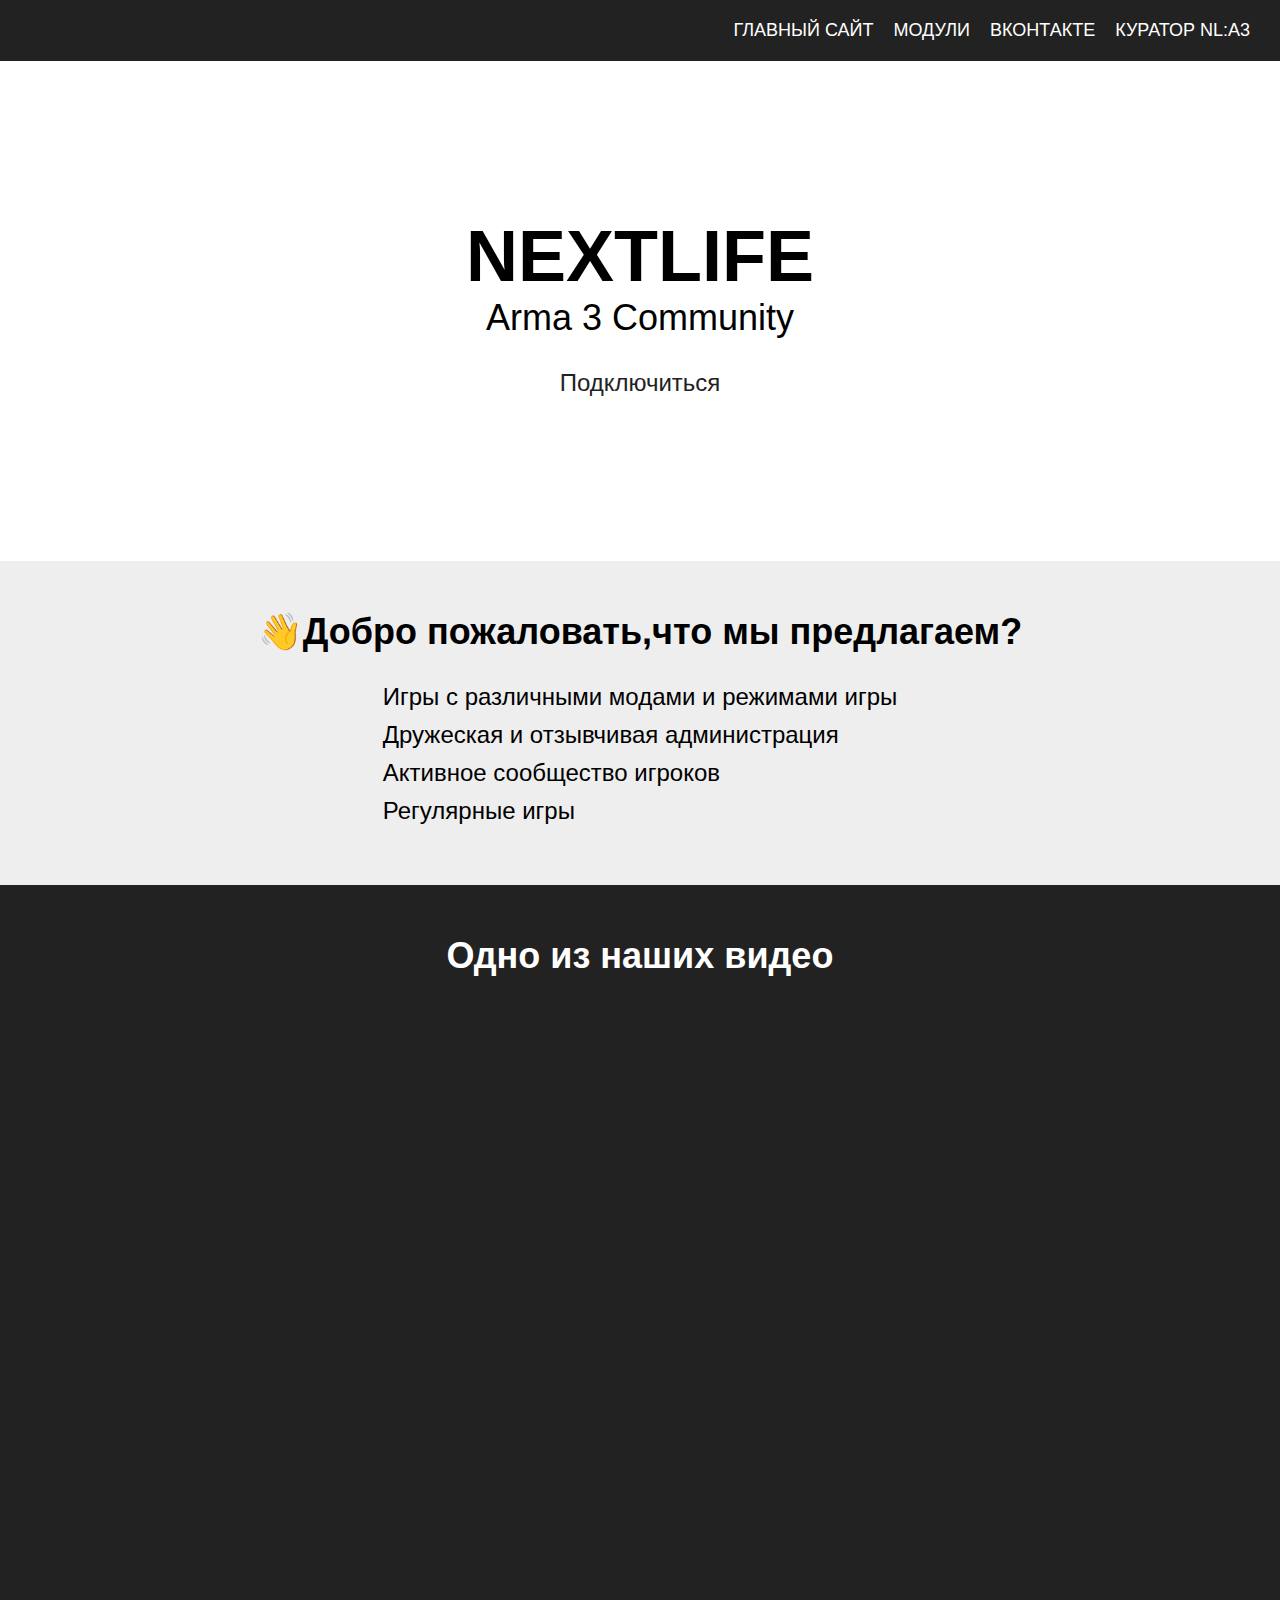
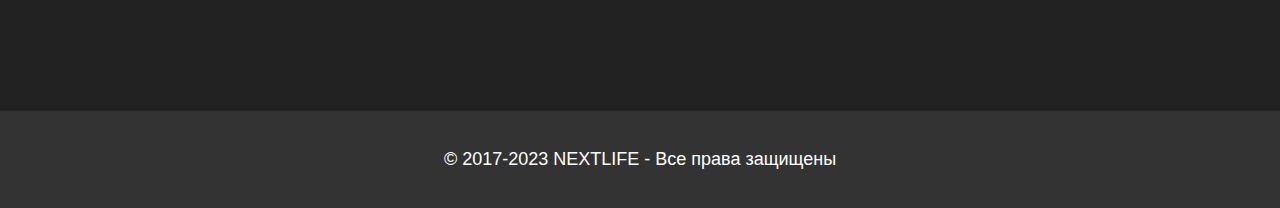
==== index.html @ 7549ed98 "Add files via upload" ====
<!DOCTYPE html>
<html lang="en">
<head>
    <meta charset="UTF-8">
    <meta name="viewport" content="width=device-width, initial-scale=1.0">
    <title>NEXTLIFE - Arma 3 Community</title>
    <link rel="stylesheet" href="style.css">
</head>
<body>
    <header>
        <nav>
            <ul>
                <li><a href="http://nextlife.site/index.html">ГЛАВНЫЙ САЙТ</a></li>
                <li><a href="http://nextlife.site/modules.html">МОДУЛИ</a></li>
                <li><a href="https://vk.com/nextlifecom">ВКОНТАКТЕ</a></li>
                <li><a href="https://i.ibb.co/Q6b96LS/2.jpg">КУРАТОР NL:A3</a></li>
            </ul>
        </nav>
    </header>
    
    <section id="banner">
        <h1>NEXTLIFE</h1>
        <p>Arma 3 Community</p>
        <a href="https://discord.gg/m8FfduWUJV">Подключиться</a>
    </section>
    
    <section id="features">
        <h2>👋Добро пожаловать,что мы предлагаем?</h2>
        <div class="centered">
            <ul>
                <li>Игры с различными модами и режимами игры</li>
                <li>Дружеская и отзывчивая администрация</li>
				<li>Активное сообщество игроков</li>
                <li>Регулярные игры</li>
            </ul>
        </div>
    </section>
    
    <section id="video">
        <h2>Одно из наших видео</h2>
        <div class="video-container">
            <iframe width="560" height="315" src="https://www.youtube.com/embed/bSjgAk4D9fc" frameborder="0" allowfullscreen></iframe>
        </div>
    </section>
    
    <section id="footer">
        <p>&copy; 2017-2023 NEXTLIFE - Все права защищены</p>
    </section>
    
    <script>
        const discordLink = document.querySelector('nav ul li:nth-child(3) a');
        discordLink.addEventListener('click', () => {
            window.location.href = discordLink.href;
        });
    </script>
</body>
</html>
---- style.css ----
/* Общие стили */
body {
    font-family: Arial, sans-serif;
    margin: 0;
    padding: 0;
}

a {
    text-decoration: none;
    color: inherit;
}

ul {
    list-style: none;
    margin: 0;
    padding: 0;
}

/* Шапка */
header {
    background-color: #222;
    color: #fff;
    padding: 20px;
}

nav ul {
    display: flex;
    justify-content: flex-end;
}

nav li {
    margin: 0 10px;
}

nav a {
    font-size: 18px;
}

/* Баннер */
#banner {
    background-image: url("https://media.discordapp.net/attachments/1047938889224028251/1047939388224585800/unknown.png?width=1246&height=701");
    background-size: cover;
    background-position: center;
    height: 500px;
    display: flex;
    flex-direction: column;
    justify-content: center;
    align-items: center;
}

#banner h1 {
    font-size: 72px;
    margin: 0;
}

#banner p {
    font-size: 36px;
    margin: 0;
}

#banner a {
    background-color: #fff;
    color: #222;
    font-size: 24px;
    padding: 10px 20px;
    border-radius: 5px;
    margin-top: 20px;
}

/* Особенности */
#features {
    background-color: #eee;
    padding: 50px;
}

#features h2 {
    font-size: 36px;
    margin: 0 0 20px 0;
    text-align: center;
}

#features li {
    font-size: 24px;
    margin: 10px 0;
}

/* Видео */
#video {
    background-color: #222;
    color: #fff;
    padding: 50px;
}

#video h2 {
    font-size: 36px;
    margin: 0 0 20px 0;
    text-align: center;
}

.video-container {
    position: relative;
    padding-bottom: 56.25%;
    height: 0;
}

.video-container iframe {
    position: absolute;
    top: 0;
    left: 0;
    width: 100%;
    height: 100%;
}

.centered {
    display: flex;
    justify-content: center;
}


/* Подвал */
#footer {
    background-color: #333;
    color: #fff;
    text-align: center;
    padding: 20px;
    font-size: 18px;
}
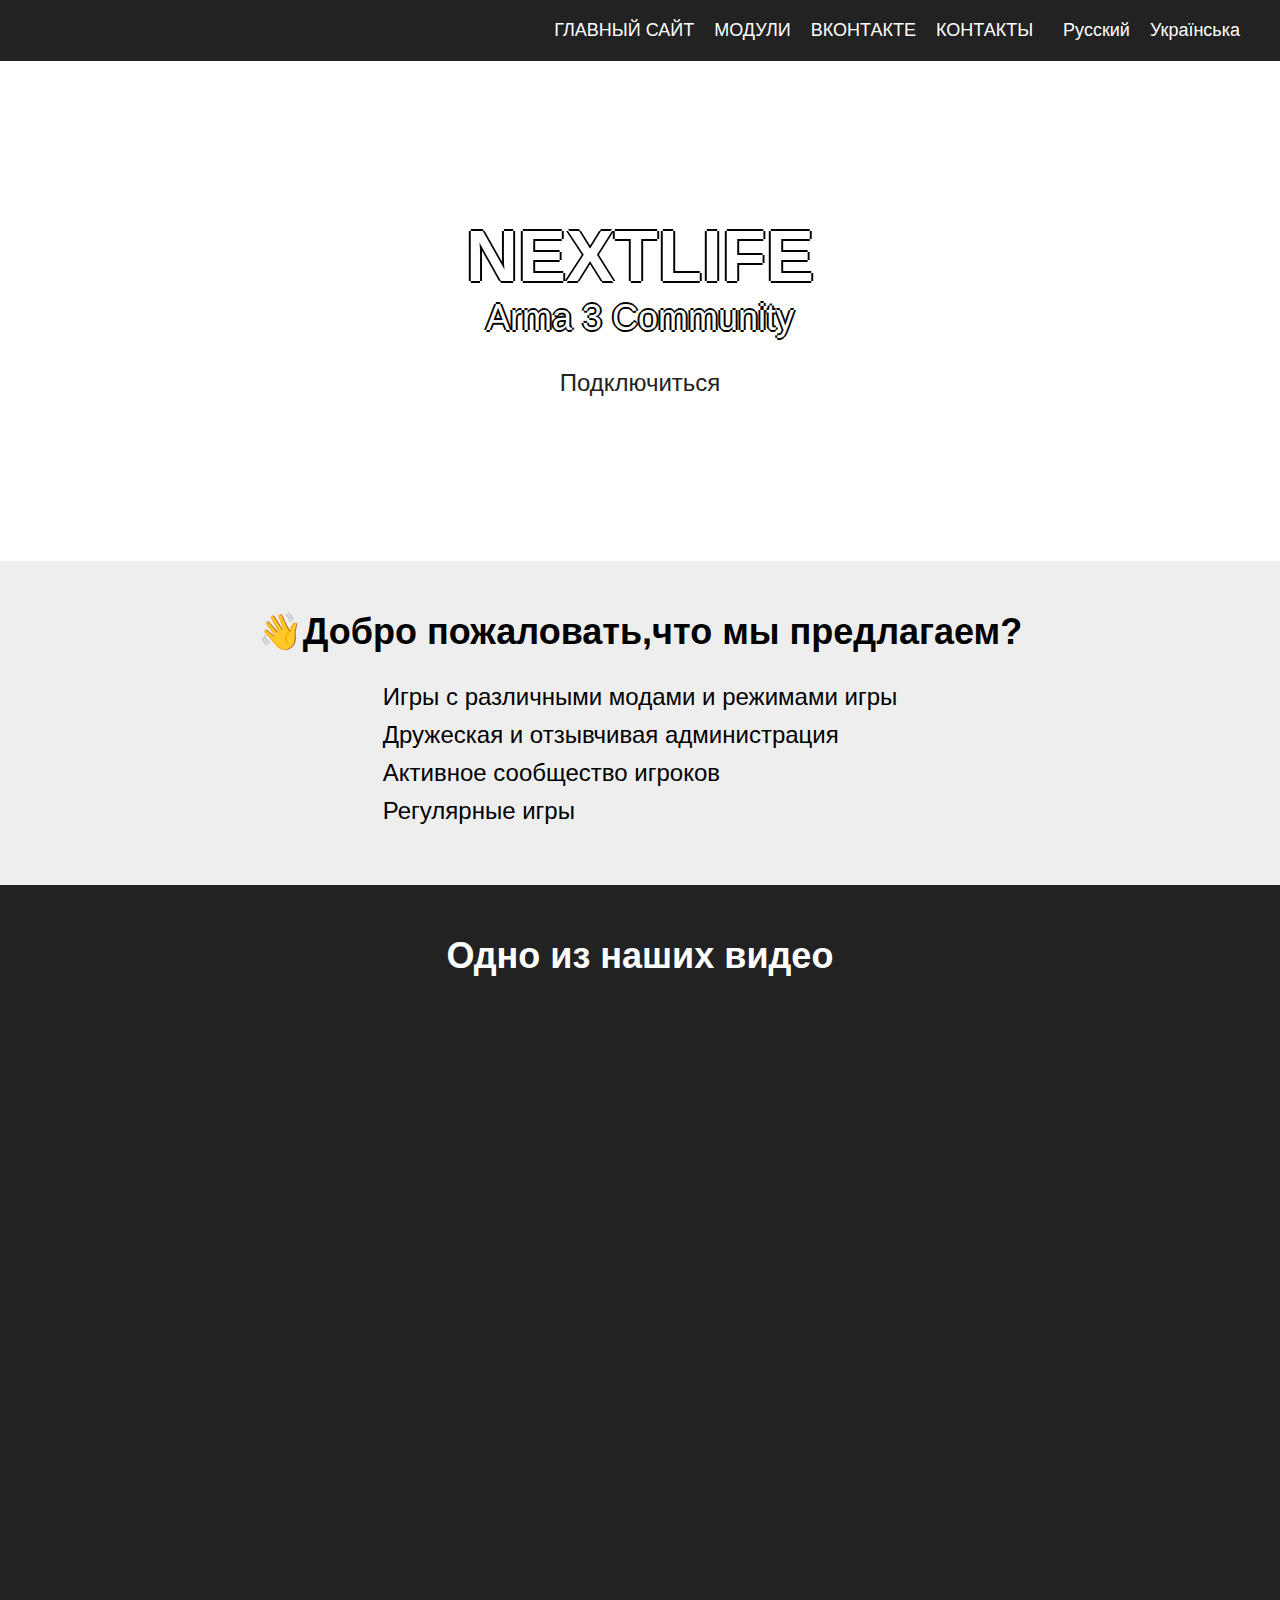
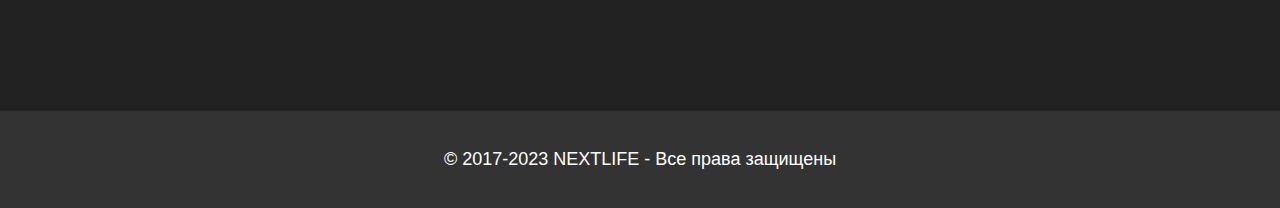
==== commit 9b23390f: "Add files via upload" ====
--- a/index.html
+++ b/index.html
@@ -1,57 +1,82 @@
 <!DOCTYPE html>
 <html lang="en">
 <head>
-    <meta charset="UTF-8">
-    <meta name="viewport" content="width=device-width, initial-scale=1.0">
-    <title>NEXTLIFE - Arma 3 Community</title>
-    <link rel="stylesheet" href="style.css">
+  <meta charset="UTF-8">
+  <meta name="viewport" content="width=device-width, initial-scale=1.0">
+  <title>NEXTLIFE - Arma 3 Community</title>
+  <link rel="stylesheet" href="style.css">
 </head>
 <body>
-    <header>
-        <nav>
-            <ul>
-                <li><a href="http://nextlife.site/index.html">ГЛАВНЫЙ САЙТ</a></li>
-                <li><a href="http://nextlife.site/modules.html">МОДУЛИ</a></li>
-                <li><a href="https://vk.com/nextlifecom">ВКОНТАКТЕ</a></li>
-                <li><a href="https://i.ibb.co/Q6b96LS/2.jpg">КУРАТОР NL:A3</a></li>
-            </ul>
-        </nav>
-    </header>
-    
-    <section id="banner">
-        <h1>NEXTLIFE</h1>
-        <p>Arma 3 Community</p>
-        <a href="https://discord.gg/m8FfduWUJV">Подключиться</a>
-    </section>
-    
-    <section id="features">
-        <h2>👋Добро пожаловать,что мы предлагаем?</h2>
-        <div class="centered">
-            <ul>
-                <li>Игры с различными модами и режимами игры</li>
-                <li>Дружеская и отзывчивая администрация</li>
-				<li>Активное сообщество игроков</li>
-                <li>Регулярные игры</li>
-            </ul>
-        </div>
-    </section>
-    
-    <section id="video">
-        <h2>Одно из наших видео</h2>
-        <div class="video-container">
-            <iframe width="560" height="315" src="https://www.youtube.com/embed/bSjgAk4D9fc" frameborder="0" allowfullscreen></iframe>
-        </div>
-    </section>
-    
-    <section id="footer">
-        <p>&copy; 2017-2023 NEXTLIFE - Все права защищены</p>
-    </section>
-    
-    <script>
-        const discordLink = document.querySelector('nav ul li:nth-child(3) a');
-        discordLink.addEventListener('click', () => {
-            window.location.href = discordLink.href;
-        });
-    </script>
-</body>
-</html>
+  <header>
+    <nav>
+      <ul>
+        <li><a href="http://nextlife.site/index.html">ГЛАВНЫЙ САЙТ</a></li>
+        <li><a href="http://nextlife.site/modules.html">МОДУЛИ</a></li>
+        <li><a href="https://vk.com/nextlifecom">ВКОНТАКТЕ</a></li>
+        <li><a href="https://arma3nextlife.netlify.app/kon.html">КОНТАКТЫ</a></li>
+        <li>
+          <div id="lang-selector">
+            <div id="lang-dropdown">
+              <ul>
+                <li><a id="ru-link" href="ru.html">Русский</a></li>
+                <li><a id="uk-link" href="uk.html">Українська</a></li>
+              </ul>
+            </div>
+          </div>
+        </li>
+      </ul>
+    </nav>
+  </header>
+  
+  <section id="banner">
+    <h1>NEXTLIFE</h1>
+    <p>Arma 3 Community</p>
+    <a href="https://discord.gg/m8FfduWUJV">Подключиться</a>
+  </section>
+  
+  <section id="features">
+    <h2>👋Добро пожаловать,что мы предлагаем?</h2>
+    <div class="centered">
+      <ul>
+        <li>Игры с различными модами и режимами игры</li>
+        <li>Дружеская и отзывчивая администрация</li>
+        <li>Активное сообщество игроков</li>
+        <li>Регулярные игры</li>
+      </ul>
+    </div>
+  </section>
+  
+  <section id="video">
+    <h2>Одно из наших видео</h2>
+    <div class="video-container">
+      <iframe width="560" height="315" src="https://www.youtube.com/embed/bSjgAk4D9fc" frameborder="0" allowfullscreen></iframe>
+    </div>
+  </section>
+  
+  <section id="footer">
+    <p>&copy; 2017-2023 NEXTLIFE - Все права защищены</p>
+  </section>
+  
+  <script>
+    const langDropdown = document.querySelector('#lang-dropdown');
+    const langToggle = document.querySelector('#lang-toggle');
+    const langLinkRU = document.querySelector('#ru-link');
+    const langLinkUA = document.querySelector('#ua-link');
+const langText = document.querySelector('#lang-text');
+
+langToggle.addEventListener('click', () => {
+langDropdown.classList.toggle('show');
+});
+
+langLinkRU.addEventListener('click', (event) => {
+event.preventDefault();
+langText.textContent = 'Русский';
+langDropdown.classList.remove('show');
+});
+
+langLinkUA.addEventListener('click', (event) => {
+event.preventDefault();
+langText.textContent = 'Українська';
+langDropdown.classList.remove('show');
+});
+</script>--- a/style.css
+++ b/style.css
@@ -1,6 +1,6 @@
 /* Общие стили */
 body {
-    font-family: Arial, sans-serif;
+    font-family: Bahnschrift, Arial, sans-serif;
     margin: 0;
     padding: 0;
 }
@@ -49,13 +49,20 @@
 }
 
 #banner h1 {
-    font-size: 72px;
-    margin: 0;
+  font-size: 72px;
+  margin: 0;
+  font-family: Bahnschrift, sans-serif;
+  color: #fff;
+  text-shadow: -2px 0 #000, 0 2px #000, 2px 0 #000, 0 -2px #000;
 }
+
 
 #banner p {
     font-size: 36px;
     margin: 0;
+    color: #fff;
+    font-family: Bahnschrift, Arial, sans-serif;
+	text-shadow: -2px 0 #000, 0 2px #000, 2px 0 #000, 0 -2px #000;
 }
 
 #banner a {
@@ -65,6 +72,7 @@
     padding: 10px 20px;
     border-radius: 5px;
     margin-top: 20px;
+    font-family: Bahnschrift, Arial, sans-serif;
 }
 
 /* Особенности */
@@ -82,6 +90,7 @@
 #features li {
     font-size: 24px;
     margin: 10px 0;
+    font-family: Bahnschrift, Arial, sans-serif;
 }
 
 /* Видео */
@@ -95,6 +104,8 @@
     font-size: 36px;
     margin: 0 0 20px 0;
     text-align: center;
+    color: #fff;
+    font-family: Bahnschrift, Arial, sans-serif;
 }
 
 .video-container {
@@ -124,4 +135,27 @@
     text-align: center;
     padding: 20px;
     font-size: 18px;
+    font-family: Bahnschrift, Arial, sans-serif;
 }
+/* язык */
+.language-switch {
+  position: absolute;
+  top: 10px;
+  left: 10px;
+  z-index: 1;
+}
+
+.language-switch button {
+  margin-right: 10px;
+  background-color: #333;
+  color: #fff;
+  border: none;
+  border-radius: 5px;
+  padding: 5px 10px;
+  cursor: pointer;
+}
+
+.language-switch button:hover {
+  background-color: #555;
+}
+
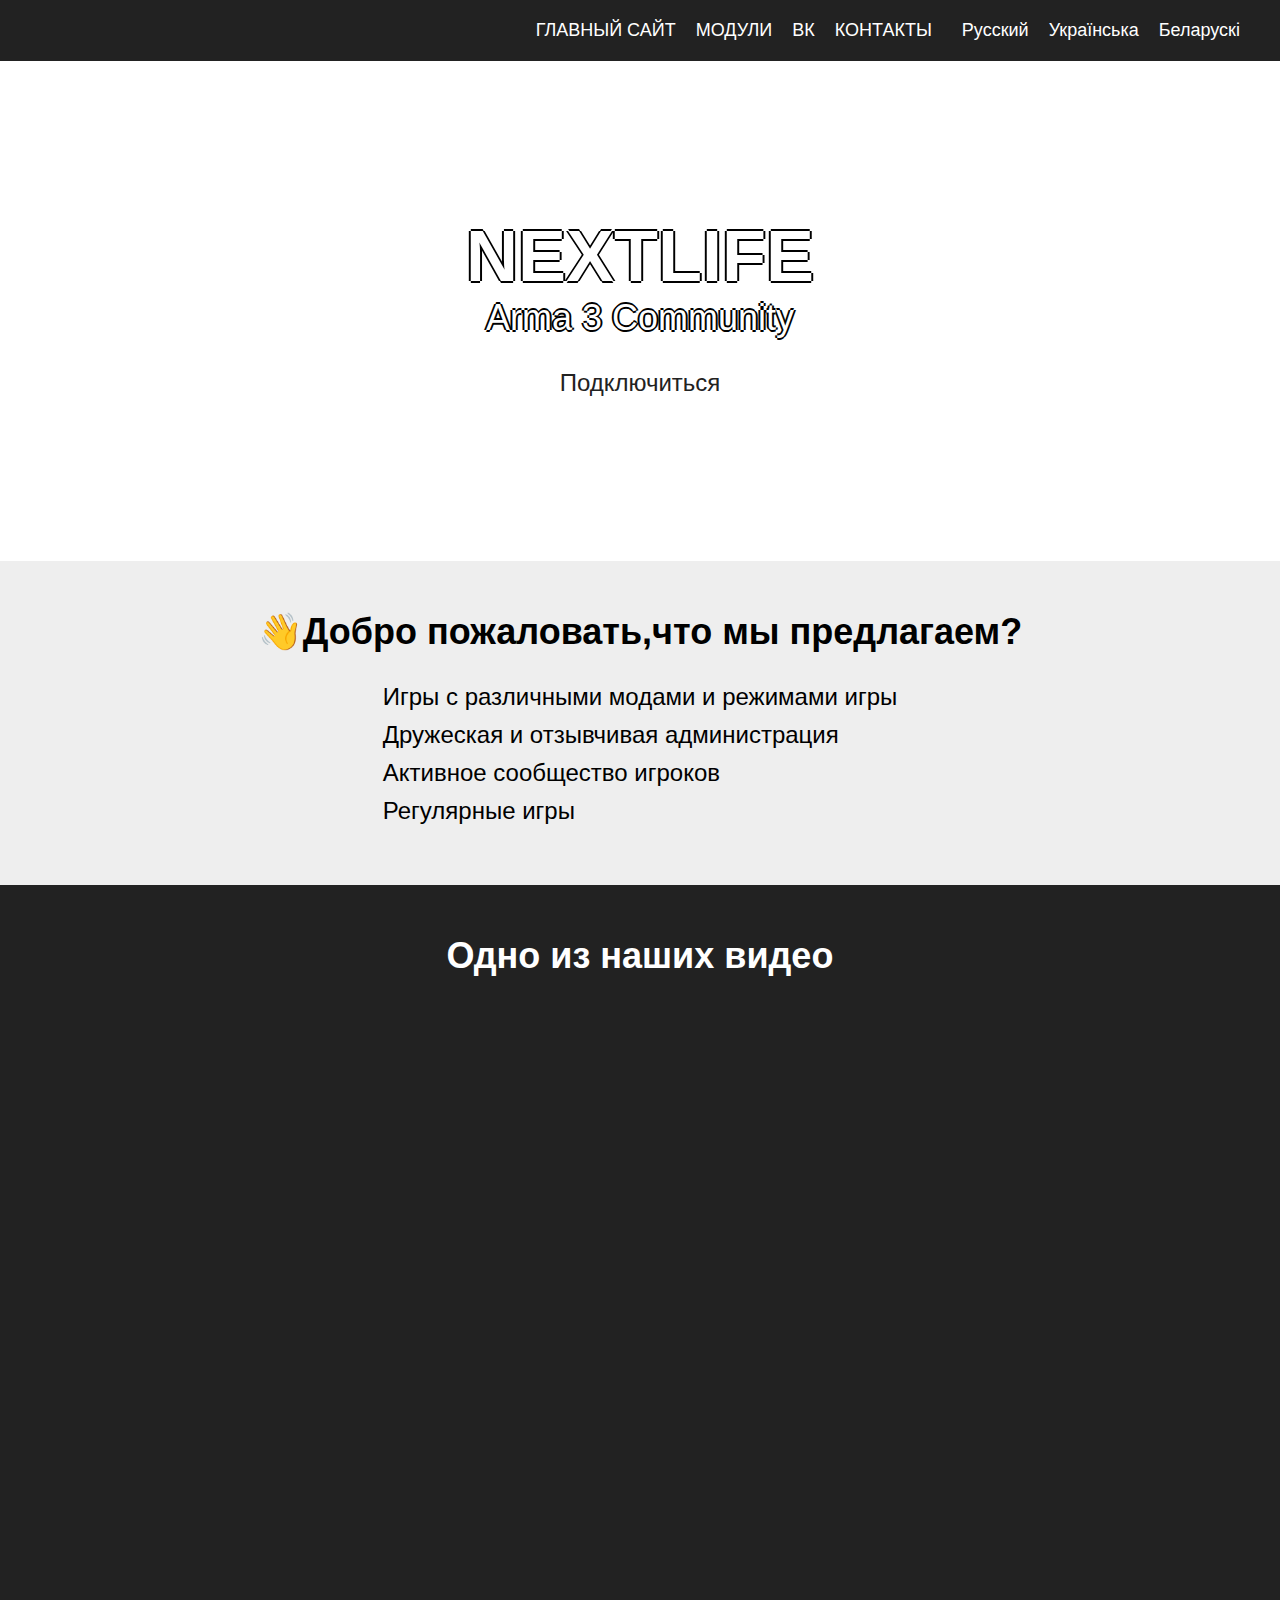
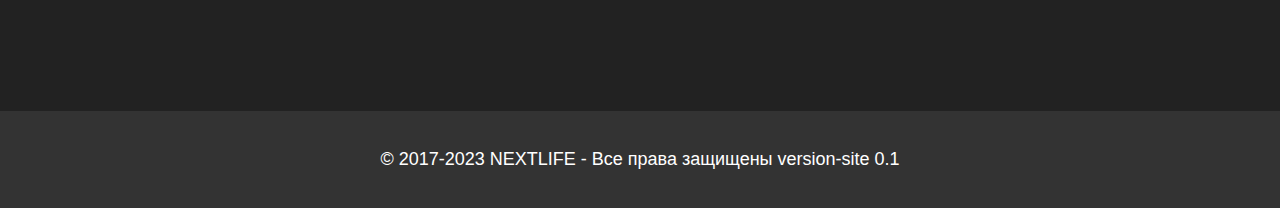
==== commit 9bbd6177: "Add files via upload" ====
--- a/index.html
+++ b/index.html
@@ -12,7 +12,7 @@
       <ul>
         <li><a href="http://nextlife.site/index.html">ГЛАВНЫЙ САЙТ</a></li>
         <li><a href="http://nextlife.site/modules.html">МОДУЛИ</a></li>
-        <li><a href="https://vk.com/nextlifecom">ВКОНТАКТЕ</a></li>
+        <li><a href="https://vk.com/nextlifecom">ВК</a></li>
         <li><a href="https://arma3nextlife.netlify.app/kon.html">КОНТАКТЫ</a></li>
         <li>
           <div id="lang-selector">
@@ -20,6 +20,7 @@
               <ul>
                 <li><a id="ru-link" href="ru.html">Русский</a></li>
                 <li><a id="uk-link" href="uk.html">Українська</a></li>
+				<li><a id="bl-link" href="bl.html">Беларускі</a></li>
               </ul>
             </div>
           </div>
@@ -54,7 +55,7 @@
   </section>
   
   <section id="footer">
-    <p>&copy; 2017-2023 NEXTLIFE - Все права защищены</p>
+    <p>&copy; 2017-2023 NEXTLIFE - Все права защищены  version-site 0.1</p>
   </section>
   
   <script>
@@ -62,6 +63,7 @@
     const langToggle = document.querySelector('#lang-toggle');
     const langLinkRU = document.querySelector('#ru-link');
     const langLinkUA = document.querySelector('#ua-link');
+	const langLinkUA = document.querySelector('#by-link');
 const langText = document.querySelector('#lang-text');
 
 langToggle.addEventListener('click', () => {
@@ -79,4 +81,10 @@
 langText.textContent = 'Українська';
 langDropdown.classList.remove('show');
 });
+
+langLinkBL.addEventListener('click', (event) => {
+event.preventDefault();
+langText.textContent = 'Беларускі';
+langDropdown.classList.remove('show');
+});
 </script>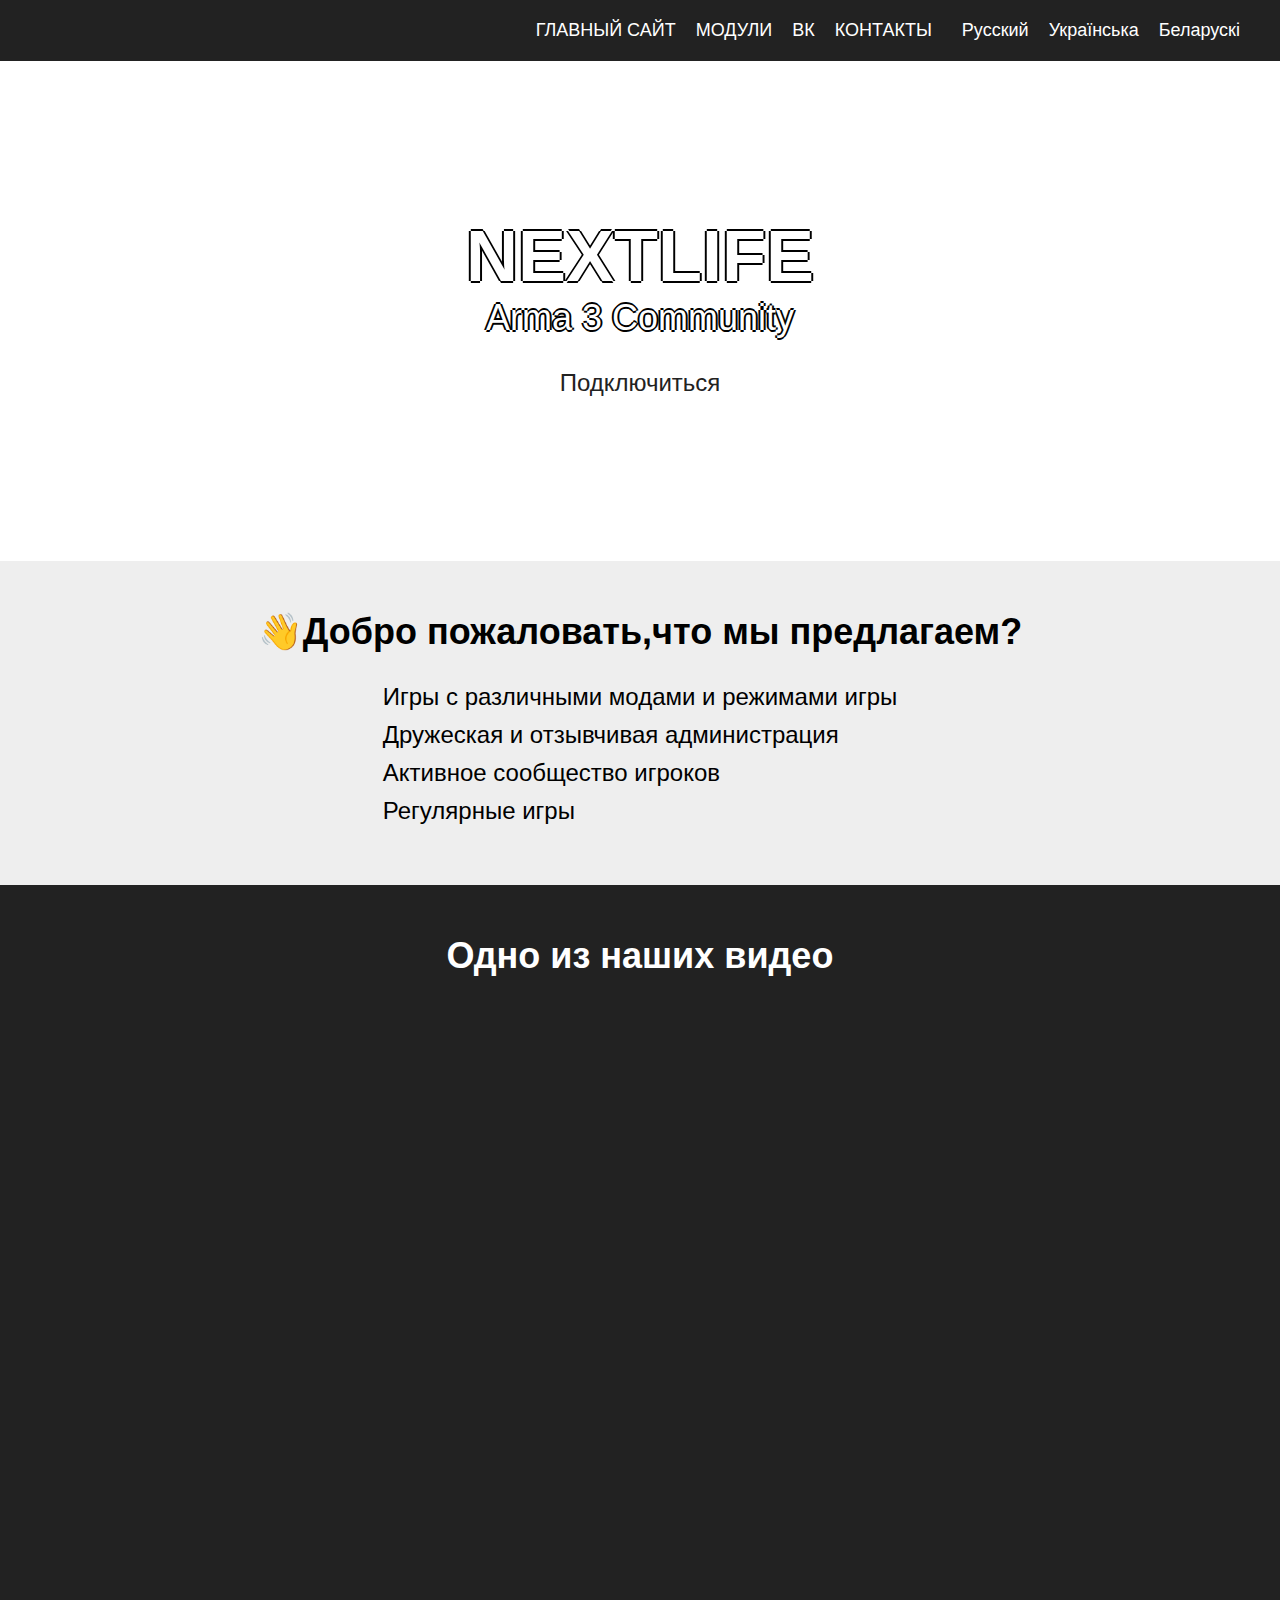
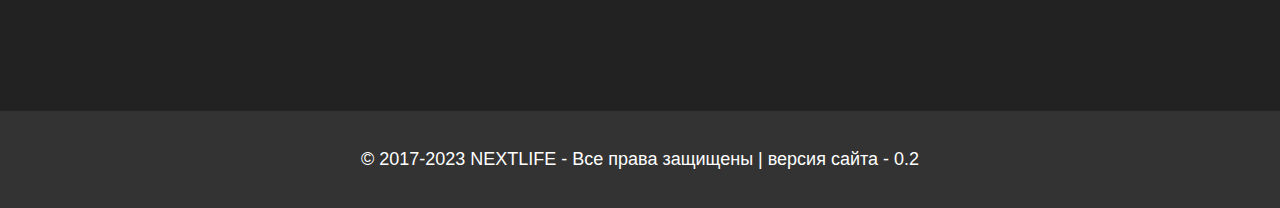
==== commit 6867baa6: "Add files via upload" ====
--- a/index.html
+++ b/index.html
@@ -55,7 +55,7 @@
   </section>
   
   <section id="footer">
-    <p>&copy; 2017-2023 NEXTLIFE - Все права защищены  version-site 0.1</p>
+    <p>&copy; 2017-2023 NEXTLIFE - Все права защищены | версия сайта - 0.2</p>
   </section>
   
   <script>
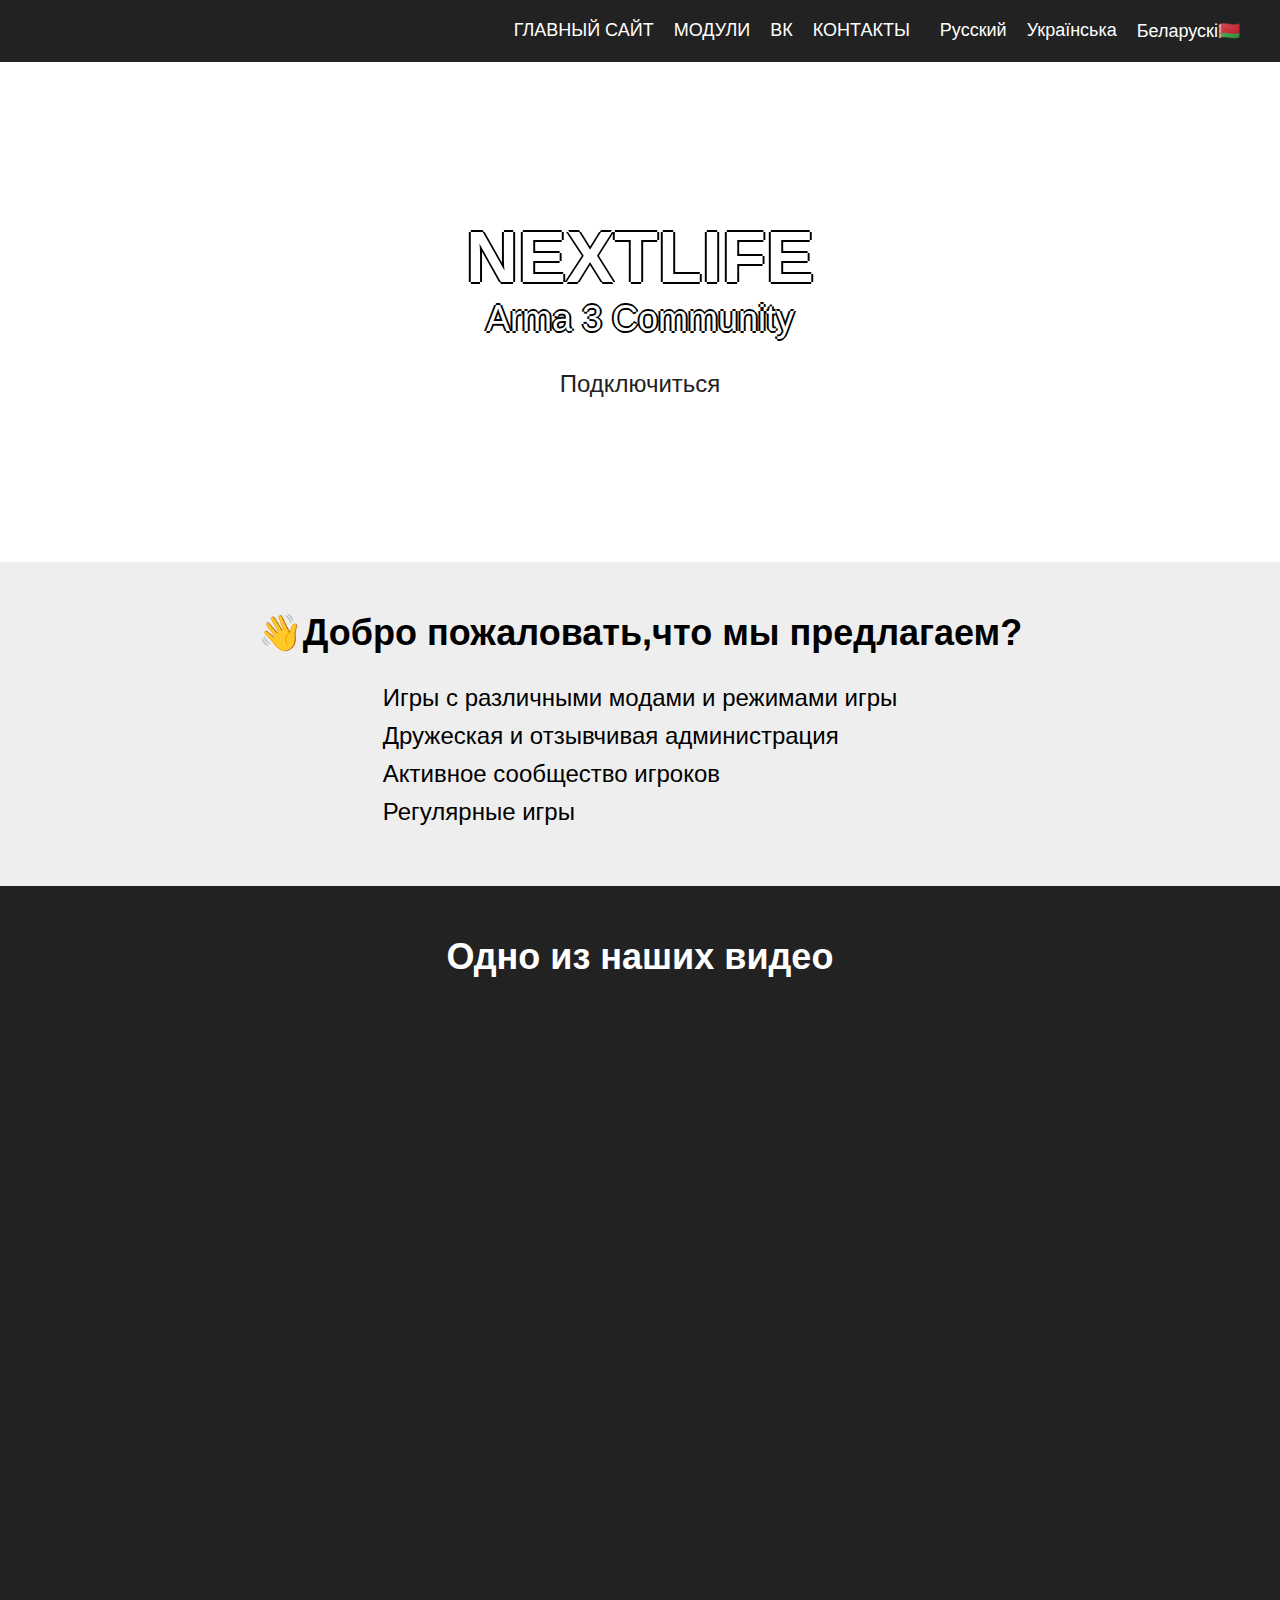
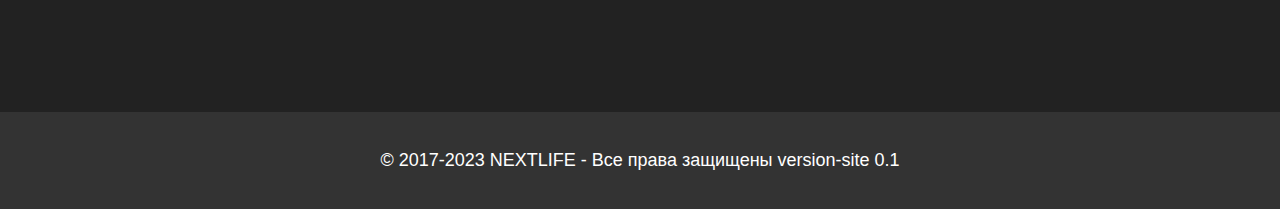
==== commit 5d4a393d: "Add files via upload" ====
--- a/index.html
+++ b/index.html
@@ -20,7 +20,7 @@
               <ul>
                 <li><a id="ru-link" href="ru.html">Русский</a></li>
                 <li><a id="uk-link" href="uk.html">Українська</a></li>
-				<li><a id="bl-link" href="bl.html">Беларускі</a></li>
+				<li><a id="bl-link" href="bl.html">Беларускі🇧🇾</a></li>
               </ul>
             </div>
           </div>
@@ -55,7 +55,7 @@
   </section>
   
   <section id="footer">
-    <p>&copy; 2017-2023 NEXTLIFE - Все права защищены | версия сайта - 0.2</p>
+    <p>&copy; 2017-2023 NEXTLIFE - Все права защищены  version-site 0.1</p>
   </section>
   
   <script>
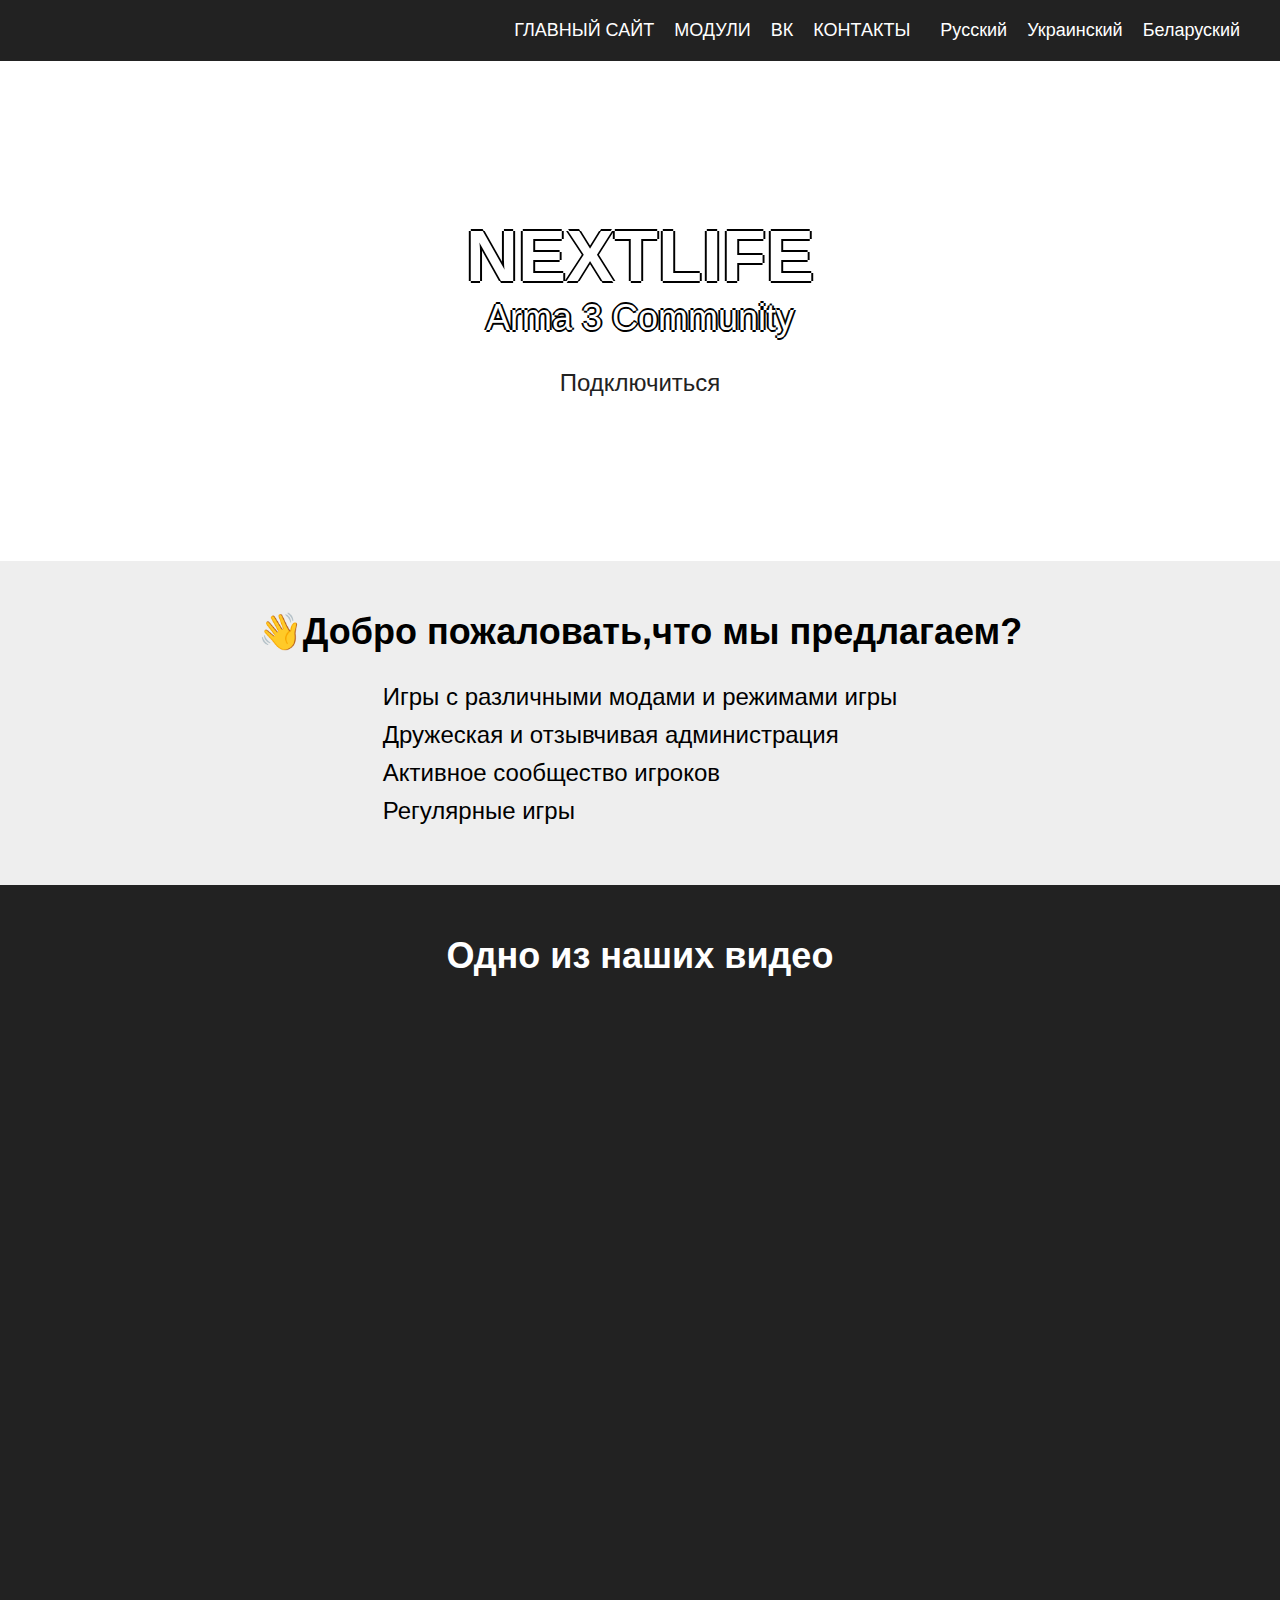
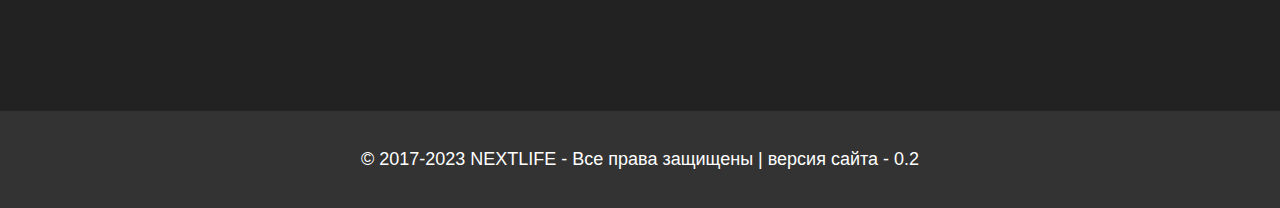
==== commit d40593f1: "Add files via upload" ====
--- a/index.html
+++ b/index.html
@@ -19,8 +19,8 @@
             <div id="lang-dropdown">
               <ul>
                 <li><a id="ru-link" href="ru.html">Русский</a></li>
-                <li><a id="uk-link" href="uk.html">Українська</a></li>
-				<li><a id="bl-link" href="bl.html">Беларускі🇧🇾</a></li>
+                <li><a id="uk-link" href="uk.html">Украинский</a></li>
+				<li><a id="bl-link" href="bl.html">Беларуский</a></li>
               </ul>
             </div>
           </div>
@@ -55,7 +55,7 @@
   </section>
   
   <section id="footer">
-    <p>&copy; 2017-2023 NEXTLIFE - Все права защищены  version-site 0.1</p>
+    <p>&copy; 2017-2023 NEXTLIFE - Все права защищены | версия сайта - 0.2</p>
   </section>
   
   <script>
